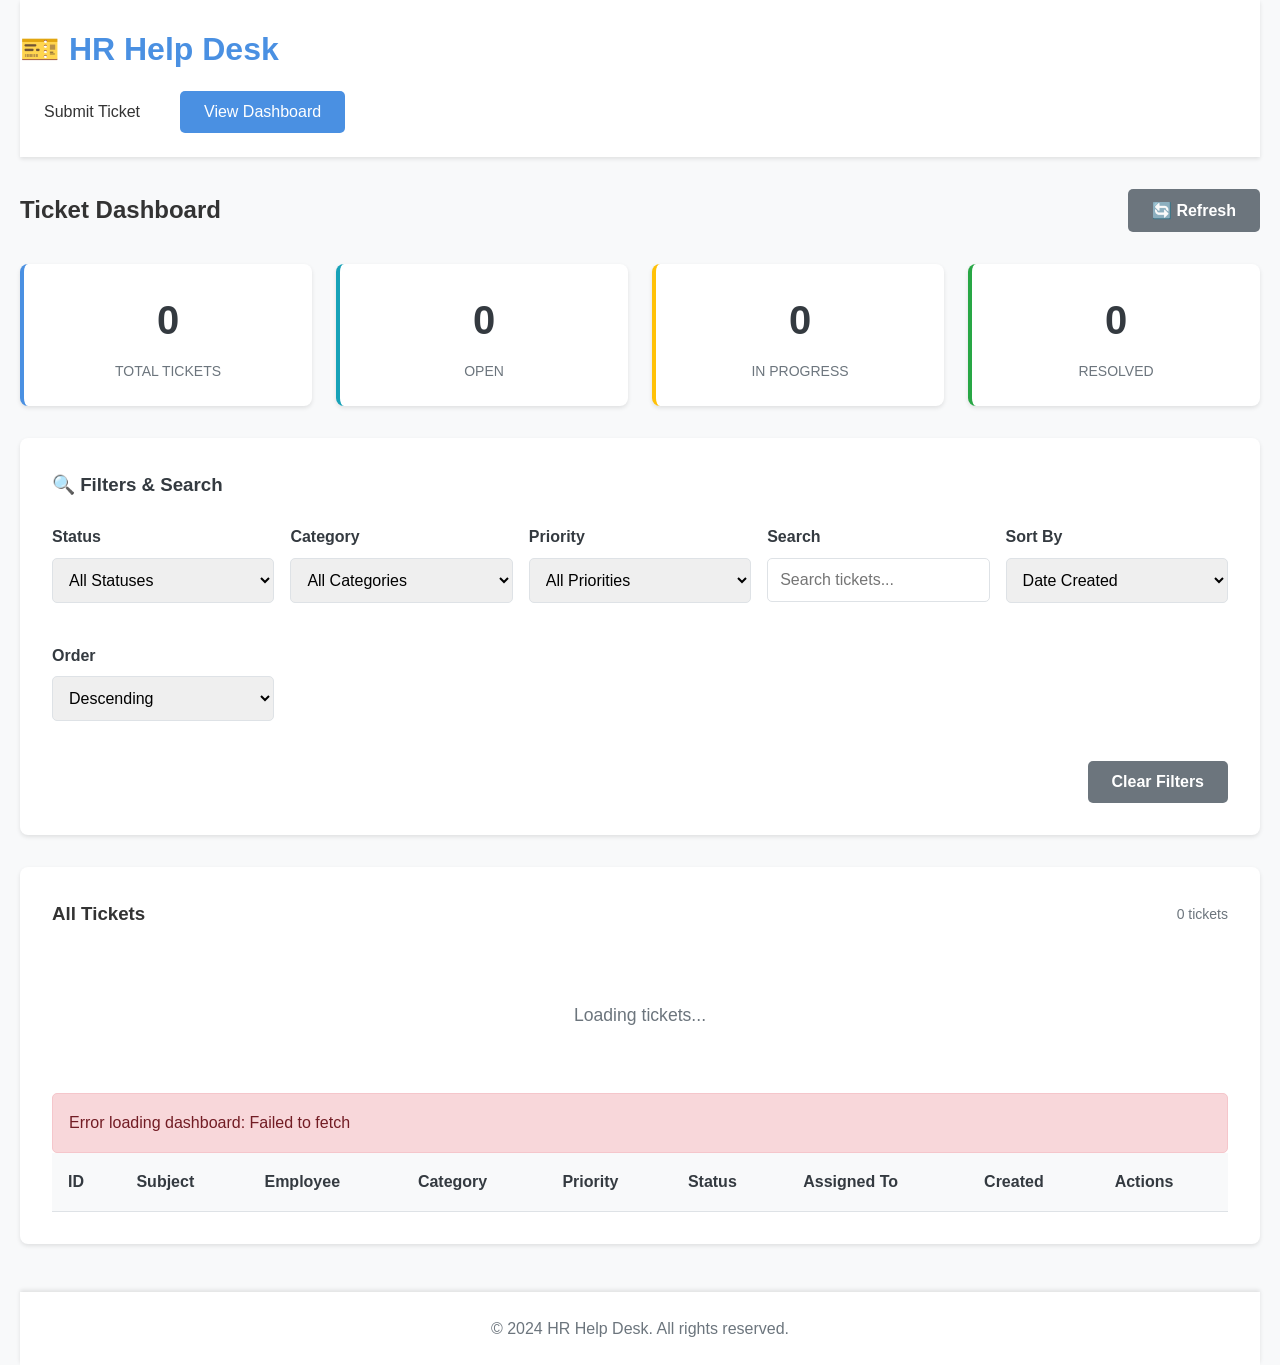
==== frontend/dashboard.html @ f6adac8c "Create complete HR Help Desk application with backend and frontend Co-authored-by: Jowyboss <1142035" ====
<!DOCTYPE html>
<html lang="en">
<head>
    <meta charset="UTF-8">
    <meta name="viewport" content="width=device-width, initial-scale=1.0">
    <title>HR Help Desk - Dashboard</title>
    <link rel="stylesheet" href="css/style.css">
</head>
<body>
    <div class="container">
        <header>
            <h1>🎫 HR Help Desk</h1>
            <nav>
                <a href="index.html">Submit Ticket</a>
                <a href="dashboard.html" class="active">View Dashboard</a>
            </nav>
        </header>

        <main>
            <div class="dashboard">
                <div class="dashboard-header">
                    <h2>Ticket Dashboard</h2>
                    <button onclick="location.reload()" class="btn btn-secondary">
                        🔄 Refresh
                    </button>
                </div>

                <!-- Stats Cards -->
                <div class="stats-grid" id="statsGrid">
                    <div class="stat-card">
                        <div class="stat-value" id="totalTickets">0</div>
                        <div class="stat-label">Total Tickets</div>
                    </div>
                    <div class="stat-card stat-open">
                        <div class="stat-value" id="openTickets">0</div>
                        <div class="stat-label">Open</div>
                    </div>
                    <div class="stat-card stat-progress">
                        <div class="stat-value" id="inProgressTickets">0</div>
                        <div class="stat-label">In Progress</div>
                    </div>
                    <div class="stat-card stat-resolved">
                        <div class="stat-value" id="resolvedTickets">0</div>
                        <div class="stat-label">Resolved</div>
                    </div>
                </div>

                <!-- Filters -->
                <div class="filters-card">
                    <h3>🔍 Filters & Search</h3>
                    <div class="filters-grid">
                        <div class="form-group">
                            <label for="filterStatus">Status</label>
                            <select id="filterStatus" onchange="applyFilters()">
                                <option value="">All Statuses</option>
                                <option value="Open">Open</option>
                                <option value="In Progress">In Progress</option>
                                <option value="Resolved">Resolved</option>
                                <option value="Closed">Closed</option>
                            </select>
                        </div>

                        <div class="form-group">
                            <label for="filterCategory">Category</label>
                            <select id="filterCategory" onchange="applyFilters()">
                                <option value="">All Categories</option>
                                <option value="Benefits">Benefits</option>
                                <option value="Payroll">Payroll</option>
                                <option value="Time Off">Time Off</option>
                                <option value="Onboarding">Onboarding</option>
                                <option value="General">General</option>
                            </select>
                        </div>

                        <div class="form-group">
                            <label for="filterPriority">Priority</label>
                            <select id="filterPriority" onchange="applyFilters()">
                                <option value="">All Priorities</option>
                                <option value="Urgent">Urgent</option>
                                <option value="High">High</option>
                                <option value="Medium">Medium</option>
                                <option value="Low">Low</option>
                            </select>
                        </div>

                        <div class="form-group">
                            <label for="searchInput">Search</label>
                            <input type="text" id="searchInput" placeholder="Search tickets..." 
                                   onkeyup="handleSearch()" />
                        </div>

                        <div class="form-group">
                            <label for="sortBy">Sort By</label>
                            <select id="sortBy" onchange="applyFilters()">
                                <option value="created_at">Date Created</option>
                                <option value="updated_at">Last Updated</option>
                                <option value="priority">Priority</option>
                                <option value="status">Status</option>
                            </select>
                        </div>

                        <div class="form-group">
                            <label for="sortOrder">Order</label>
                            <select id="sortOrder" onchange="applyFilters()">
                                <option value="desc">Descending</option>
                                <option value="asc">Ascending</option>
                            </select>
                        </div>
                    </div>

                    <div class="filter-actions">
                        <button onclick="clearFilters()" class="btn btn-secondary">Clear Filters</button>
                    </div>
                </div>

                <!-- Tickets Table -->
                <div class="card">
                    <div class="tickets-header">
                        <h3>All Tickets</h3>
                        <span id="ticketCount" class="ticket-count">0 tickets</span>
                    </div>
                    
                    <div id="loadingMessage" class="loading">Loading tickets...</div>
                    <div id="errorMessage" class="message error hidden"></div>
                    
                    <div class="table-responsive">
                        <table id="ticketsTable" class="tickets-table">
                            <thead>
                                <tr>
                                    <th>ID</th>
                                    <th>Subject</th>
                                    <th>Employee</th>
                                    <th>Category</th>
                                    <th>Priority</th>
                                    <th>Status</th>
                                    <th>Assigned To</th>
                                    <th>Created</th>
                                    <th>Actions</th>
                                </tr>
                            </thead>
                            <tbody id="ticketsTableBody">
                                <!-- Tickets will be loaded here -->
                            </tbody>
                        </table>
                    </div>
                </div>
            </div>
        </main>

        <footer>
            <p>&copy; 2024 HR Help Desk. All rights reserved.</p>
        </footer>
    </div>

    <script src="js/app.js"></script>
    <script>
        let allTickets = [];
        let searchTimeout = null;

        // Load tickets on page load
        document.addEventListener('DOMContentLoaded', async () => {
            await loadDashboard();
        });

        async function loadDashboard() {
            try {
                // Load stats
                const stats = await getStats();
                displayStats(stats);

                // Load tickets
                await applyFilters();
            } catch (error) {
                showError('Error loading dashboard: ' + error.message);
            }
        }

        function displayStats(stats) {
            if (stats && stats.by_status) {
                document.getElementById('totalTickets').textContent = stats.total_tickets || 0;
                document.getElementById('openTickets').textContent = stats.by_status.open || 0;
                document.getElementById('inProgressTickets').textContent = stats.by_status.in_progress || 0;
                document.getElementById('resolvedTickets').textContent = stats.by_status.resolved || 0;
            }
        }

        async function applyFilters() {
            const filters = {
                status: document.getElementById('filterStatus').value,
                category: document.getElementById('filterCategory').value,
                priority: document.getElementById('filterPriority').value,
                search: document.getElementById('searchInput').value,
                sort_by: document.getElementById('sortBy').value,
                sort_order: document.getElementById('sortOrder').value
            };

            try {
                document.getElementById('loadingMessage').style.display = 'block';
                const tickets = await getTickets(filters);
                allTickets = tickets;
                displayTickets(tickets);
                document.getElementById('loadingMessage').style.display = 'none';
            } catch (error) {
                document.getElementById('loadingMessage').style.display = 'none';
                showError('Error loading tickets: ' + error.message);
            }
        }

        function handleSearch() {
            if (searchTimeout) {
                clearTimeout(searchTimeout);
            }
            searchTimeout = setTimeout(() => {
                applyFilters();
            }, 500);
        }

        function clearFilters() {
            document.getElementById('filterStatus').value = '';
            document.getElementById('filterCategory').value = '';
            document.getElementById('filterPriority').value = '';
            document.getElementById('searchInput').value = '';
            document.getElementById('sortBy').value = 'created_at';
            document.getElementById('sortOrder').value = 'desc';
            applyFilters();
        }

        function displayTickets(tickets) {
            const tbody = document.getElementById('ticketsTableBody');
            document.getElementById('ticketCount').textContent = `${tickets.length} ticket${tickets.length !== 1 ? 's' : ''}`;

            if (tickets.length === 0) {
                tbody.innerHTML = '<tr><td colspan="9" class="no-data">No tickets found</td></tr>';
                return;
            }

            tbody.innerHTML = tickets.map(ticket => `
                <tr>
                    <td>#${ticket.id}</td>
                    <td class="ticket-subject">
                        <a href="ticket-detail.html?id=${ticket.id}">${escapeHtml(ticket.subject)}</a>
                    </td>
                    <td>${escapeHtml(ticket.employee_name)}</td>
                    <td><span class="badge badge-category">${ticket.category}</span></td>
                    <td><span class="badge badge-priority-${ticket.priority.toLowerCase()}">${ticket.priority}</span></td>
                    <td><span class="badge badge-status-${ticket.status.toLowerCase().replace(' ', '-')}">${ticket.status}</span></td>
                    <td>${ticket.assigned_to ? escapeHtml(ticket.assigned_to) : '<em class="unassigned">Unassigned</em>'}</td>
                    <td>${formatDate(ticket.created_at)}</td>
                    <td>
                        <a href="ticket-detail.html?id=${ticket.id}" class="btn-small">View</a>
                    </td>
                </tr>
            `).join('');
        }

        function showError(message) {
            const errorEl = document.getElementById('errorMessage');
            errorEl.textContent = message;
            errorEl.classList.remove('hidden');
        }

        function escapeHtml(text) {
            const div = document.createElement('div');
            div.textContent = text;
            return div.innerHTML;
        }

        function formatDate(dateString) {
            if (!dateString) return 'N/A';
            const date = new Date(dateString);
            return date.toLocaleDateString() + ' ' + date.toLocaleTimeString([], {hour: '2-digit', minute:'2-digit'});
        }
    </script>
</body>
</html>
---- frontend/css/style.css ----
/* Global Styles */
:root {
    --primary-color: #4a90e2;
    --secondary-color: #6c757d;
    --success-color: #28a745;
    --danger-color: #dc3545;
    --warning-color: #ffc107;
    --info-color: #17a2b8;
    --light-gray: #f8f9fa;
    --medium-gray: #e9ecef;
    --dark-gray: #343a40;
    --border-color: #dee2e6;
    --text-color: #333;
    --shadow: 0 2px 4px rgba(0,0,0,0.1);
    --shadow-lg: 0 4px 12px rgba(0,0,0,0.15);
}

* {
    margin: 0;
    padding: 0;
    box-sizing: border-box;
}

body {
    font-family: -apple-system, BlinkMacSystemFont, 'Segoe UI', Roboto, 'Helvetica Neue', Arial, sans-serif;
    line-height: 1.6;
    color: var(--text-color);
    background-color: var(--light-gray);
}

.container {
    max-width: 1400px;
    margin: 0 auto;
    padding: 0 20px;
}

/* Header */
header {
    background-color: white;
    box-shadow: var(--shadow);
    padding: 1.5rem 0;
    margin-bottom: 2rem;
}

header h1 {
    font-size: 2rem;
    color: var(--primary-color);
    margin-bottom: 1rem;
}

nav {
    display: flex;
    gap: 1rem;
}

nav a {
    padding: 0.5rem 1.5rem;
    text-decoration: none;
    color: var(--text-color);
    border-radius: 5px;
    transition: all 0.3s;
    font-weight: 500;
}

nav a:hover {
    background-color: var(--light-gray);
    color: var(--primary-color);
}

nav a.active {
    background-color: var(--primary-color);
    color: white;
}

/* Main Content */
main {
    min-height: 70vh;
    margin-bottom: 2rem;
}

/* Cards */
.card {
    background-color: white;
    border-radius: 8px;
    box-shadow: var(--shadow);
    padding: 2rem;
    margin-bottom: 2rem;
}

.card h2 {
    color: var(--dark-gray);
    margin-bottom: 0.5rem;
}

.subtitle {
    color: var(--secondary-color);
    margin-bottom: 2rem;
}

/* Forms */
.form-group {
    margin-bottom: 1.5rem;
}

.form-group label {
    display: block;
    margin-bottom: 0.5rem;
    font-weight: 600;
    color: var(--dark-gray);
}

.form-group input,
.form-group select,
.form-group textarea {
    width: 100%;
    padding: 0.75rem;
    border: 1px solid var(--border-color);
    border-radius: 5px;
    font-size: 1rem;
    font-family: inherit;
    transition: border-color 0.3s;
}

.form-group input:focus,
.form-group select:focus,
.form-group textarea:focus {
    outline: none;
    border-color: var(--primary-color);
    box-shadow: 0 0 0 3px rgba(74, 144, 226, 0.1);
}

.form-row {
    display: grid;
    grid-template-columns: 1fr 1fr;
    gap: 1.5rem;
}

.form-actions {
    display: flex;
    gap: 1rem;
    margin-top: 2rem;
}

/* Buttons */
.btn {
    padding: 0.75rem 1.5rem;
    border: none;
    border-radius: 5px;
    font-size: 1rem;
    font-weight: 600;
    cursor: pointer;
    transition: all 0.3s;
    text-decoration: none;
    display: inline-block;
}

.btn-primary {
    background-color: var(--primary-color);
    color: white;
}

.btn-primary:hover {
    background-color: #3a7bc8;
    box-shadow: var(--shadow);
}

.btn-secondary {
    background-color: var(--secondary-color);
    color: white;
}

.btn-secondary:hover {
    background-color: #5a6268;
    box-shadow: var(--shadow);
}

.btn-small {
    padding: 0.4rem 0.8rem;
    font-size: 0.875rem;
    background-color: var(--primary-color);
    color: white;
    text-decoration: none;
    border-radius: 4px;
    display: inline-block;
    transition: all 0.3s;
}

.btn-small:hover {
    background-color: #3a7bc8;
}

/* Messages */
.message {
    padding: 1rem;
    border-radius: 5px;
    margin-top: 1rem;
}

.message.success {
    background-color: #d4edda;
    color: #155724;
    border: 1px solid #c3e6cb;
}

.message.error {
    background-color: #f8d7da;
    color: #721c24;
    border: 1px solid #f5c6cb;
}

.message.hidden {
    display: none;
}

/* Dashboard */
.dashboard-header {
    display: flex;
    justify-content: space-between;
    align-items: center;
    margin-bottom: 2rem;
}

.dashboard-header h2 {
    margin: 0;
}

/* Stats Grid */
.stats-grid {
    display: grid;
    grid-template-columns: repeat(auto-fit, minmax(200px, 1fr));
    gap: 1.5rem;
    margin-bottom: 2rem;
}

.stat-card {
    background-color: white;
    border-radius: 8px;
    box-shadow: var(--shadow);
    padding: 1.5rem;
    text-align: center;
    border-left: 4px solid var(--primary-color);
}

.stat-card.stat-open {
    border-left-color: var(--info-color);
}

.stat-card.stat-progress {
    border-left-color: var(--warning-color);
}

.stat-card.stat-resolved {
    border-left-color: var(--success-color);
}

.stat-value {
    font-size: 2.5rem;
    font-weight: bold;
    color: var(--dark-gray);
}

.stat-label {
    color: var(--secondary-color);
    font-size: 0.875rem;
    text-transform: uppercase;
    margin-top: 0.5rem;
}

/* Filters */
.filters-card {
    background-color: white;
    border-radius: 8px;
    box-shadow: var(--shadow);
    padding: 2rem;
    margin-bottom: 2rem;
}

.filters-card h3 {
    margin-bottom: 1.5rem;
    color: var(--dark-gray);
}

.filters-grid {
    display: grid;
    grid-template-columns: repeat(auto-fit, minmax(200px, 1fr));
    gap: 1rem;
    margin-bottom: 1rem;
}

.filter-actions {
    text-align: right;
}

/* Table */
.tickets-header {
    display: flex;
    justify-content: space-between;
    align-items: center;
    margin-bottom: 1.5rem;
}

.ticket-count {
    color: var(--secondary-color);
    font-size: 0.875rem;
}

.table-responsive {
    overflow-x: auto;
}

.tickets-table {
    width: 100%;
    border-collapse: collapse;
}

.tickets-table th,
.tickets-table td {
    padding: 1rem;
    text-align: left;
    border-bottom: 1px solid var(--border-color);
}

.tickets-table th {
    background-color: var(--light-gray);
    font-weight: 600;
    color: var(--dark-gray);
    white-space: nowrap;
}

.tickets-table tr:hover {
    background-color: var(--light-gray);
}

.ticket-subject a {
    color: var(--primary-color);
    text-decoration: none;
    font-weight: 500;
}

.ticket-subject a:hover {
    text-decoration: underline;
}

.no-data {
    text-align: center;
    color: var(--secondary-color);
    padding: 3rem !important;
    font-style: italic;
}

.unassigned {
    color: var(--secondary-color);
}

/* Badges */
.badge {
    padding: 0.35rem 0.75rem;
    border-radius: 12px;
    font-size: 0.75rem;
    font-weight: 600;
    text-transform: uppercase;
    display: inline-block;
}

.badge-category {
    background-color: var(--light-gray);
    color: var(--dark-gray);
}

.badge-priority-low {
    background-color: #d1ecf1;
    color: #0c5460;
}

.badge-priority-medium {
    background-color: #fff3cd;
    color: #856404;
}

.badge-priority-high {
    background-color: #f8d7da;
    color: #721c24;
}

.badge-priority-urgent {
    background-color: var(--danger-color);
    color: white;
}

.badge-status-open {
    background-color: #d1ecf1;
    color: #0c5460;
}

.badge-status-in-progress {
    background-color: #fff3cd;
    color: #856404;
}

.badge-status-resolved {
    background-color: #d4edda;
    color: #155724;
}

.badge-status-closed {
    background-color: var(--medium-gray);
    color: var(--secondary-color);
}

/* Loading */
.loading {
    text-align: center;
    padding: 3rem;
    color: var(--secondary-color);
    font-size: 1.1rem;
}

/* Ticket Detail Page */
.ticket-detail {
    max-width: 1000px;
    margin: 0 auto;
}

.ticket-header {
    margin-bottom: 2rem;
}

.back-link {
    color: var(--primary-color);
    text-decoration: none;
    font-size: 0.875rem;
    display: inline-block;
    margin-bottom: 1rem;
}

.back-link:hover {
    text-decoration: underline;
}

.ticket-meta {
    color: var(--secondary-color);
    font-size: 0.875rem;
    margin-top: 0.5rem;
}

.ticket-meta span {
    margin-right: 1.5rem;
}

.ticket-info-grid {
    display: grid;
    grid-template-columns: repeat(auto-fit, minmax(200px, 1fr));
    gap: 1.5rem;
    margin-bottom: 2rem;
}

.info-item label {
    display: block;
    font-weight: 600;
    color: var(--secondary-color);
    font-size: 0.875rem;
    margin-bottom: 0.5rem;
    text-transform: uppercase;
}

.info-item div {
    color: var(--dark-gray);
    font-size: 1rem;
}

.description-section {
    border-top: 1px solid var(--border-color);
    padding-top: 2rem;
}

.description-section label {
    display: block;
    font-weight: 600;
    color: var(--secondary-color);
    font-size: 0.875rem;
    margin-bottom: 0.5rem;
    text-transform: uppercase;
}

.ticket-description {
    color: var(--dark-gray);
    line-height: 1.8;
    white-space: pre-wrap;
}

/* Comments */
.add-comment-section {
    padding-bottom: 2rem;
    border-bottom: 1px solid var(--border-color);
    margin-bottom: 2rem;
}

.comments-list {
    margin-top: 1.5rem;
}

.comment {
    background-color: var(--light-gray);
    border-left: 3px solid var(--primary-color);
    padding: 1rem;
    margin-bottom: 1rem;
    border-radius: 4px;
}

.comment-header {
    display: flex;
    justify-content: space-between;
    margin-bottom: 0.5rem;
}

.comment-header strong {
    color: var(--dark-gray);
}

.comment-date {
    color: var(--secondary-color);
    font-size: 0.875rem;
}

.comment-text {
    color: var(--text-color);
    line-height: 1.6;
    white-space: pre-wrap;
}

.no-comments {
    text-align: center;
    color: var(--secondary-color);
    padding: 2rem;
    font-style: italic;
}

/* Footer */
footer {
    background-color: white;
    box-shadow: 0 -2px 4px rgba(0,0,0,0.1);
    padding: 1.5rem 0;
    margin-top: 3rem;
    text-align: center;
    color: var(--secondary-color);
}

/* Responsive Design */
@media (max-width: 768px) {
    .form-row,
    .filters-grid {
        grid-template-columns: 1fr;
    }

    .stats-grid {
        grid-template-columns: repeat(2, 1fr);
    }

    .tickets-table {
        font-size: 0.875rem;
    }

    .tickets-table th,
    .tickets-table td {
        padding: 0.75rem 0.5rem;
    }

    .form-actions {
        flex-direction: column;
    }

    .btn {
        width: 100%;
    }
}

@media (max-width: 480px) {
    header h1 {
        font-size: 1.5rem;
    }

    nav {
        flex-direction: column;
    }

    .stats-grid {
        grid-template-columns: 1fr;
    }
}
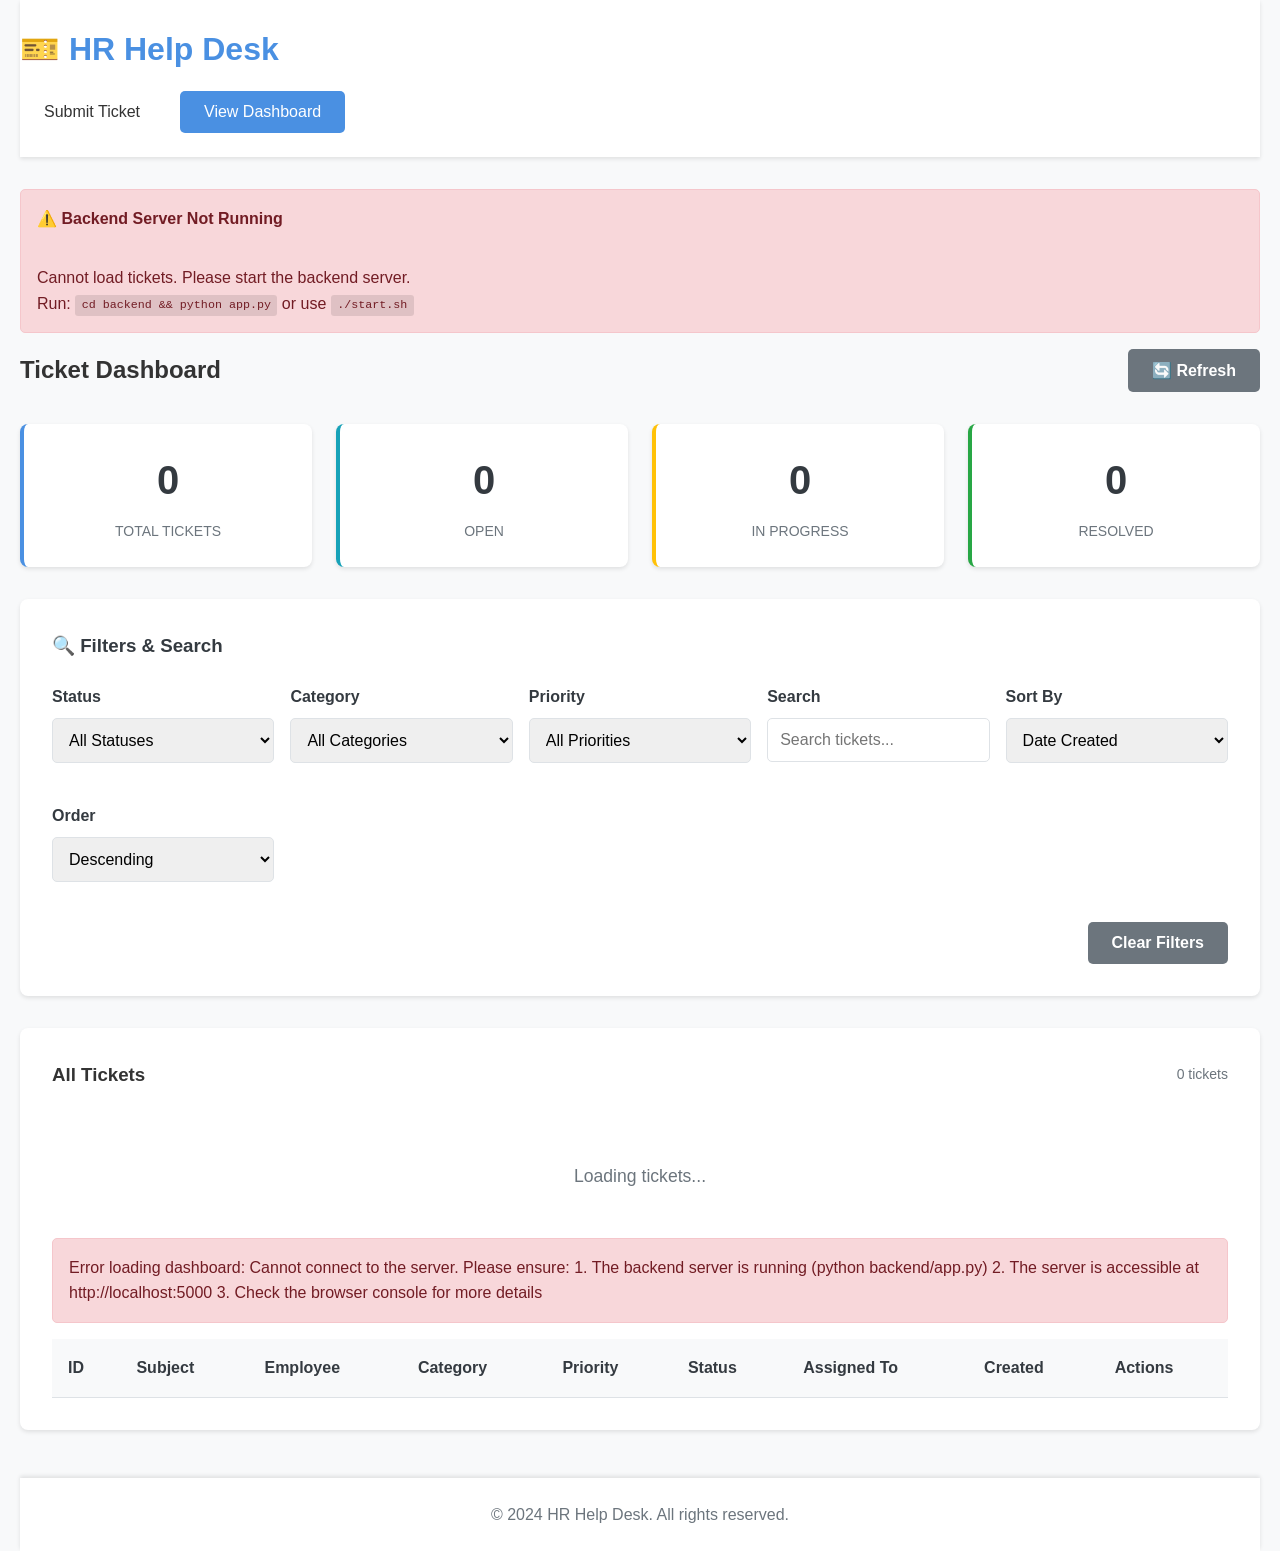
==== commit e83919a2: "Fix "Failed to fetch" error with better error handling and server status checks Co-authored-by: Jowy" ====
--- a/frontend/dashboard.html
+++ b/frontend/dashboard.html
@@ -17,6 +17,9 @@
         </header>
 
         <main>
+            <!-- Server Status Indicator -->
+            <div id="serverStatus" class="message hidden"></div>
+            
             <div class="dashboard">
                 <div class="dashboard-header">
                     <h2>Ticket Dashboard</h2>
@@ -159,8 +162,25 @@
 
         // Load tickets on page load
         document.addEventListener('DOMContentLoaded', async () => {
+            await checkConnection();
             await loadDashboard();
         });
+        
+        // Check server connection
+        async function checkConnection() {
+            const statusEl = document.getElementById('serverStatus');
+            const isConnected = await checkServerConnection();
+            
+            if (!isConnected) {
+                statusEl.innerHTML = `
+                    <strong>⚠️ Backend Server Not Running</strong><br>
+                    Cannot load tickets. Please start the backend server.<br>
+                    Run: <code>cd backend && python app.py</code> or use <code>./start.sh</code>
+                `;
+                statusEl.className = 'message error';
+                statusEl.classList.remove('hidden');
+            }
+        }
 
         async function loadDashboard() {
             try {
@@ -258,18 +278,6 @@
             errorEl.textContent = message;
             errorEl.classList.remove('hidden');
         }
-
-        function escapeHtml(text) {
-            const div = document.createElement('div');
-            div.textContent = text;
-            return div.innerHTML;
-        }
-
-        function formatDate(dateString) {
-            if (!dateString) return 'N/A';
-            const date = new Date(dateString);
-            return date.toLocaleDateString() + ' ' + date.toLocaleTimeString([], {hour: '2-digit', minute:'2-digit'});
-        }
     </script>
 </body>
 </html>
--- a/frontend/css/style.css
+++ b/frontend/css/style.css
@@ -193,7 +193,8 @@
 .message {
     padding: 1rem;
     border-radius: 5px;
-    margin-top: 1rem;
+    margin-bottom: 1rem;
+    line-height: 1.6;
 }
 
 .message.success {
@@ -206,6 +207,19 @@
     background-color: #f8d7da;
     color: #721c24;
     border: 1px solid #f5c6cb;
+}
+
+.message code {
+    background-color: rgba(0, 0, 0, 0.1);
+    padding: 0.2rem 0.4rem;
+    border-radius: 3px;
+    font-family: monospace;
+    font-size: 0.9em;
+}
+
+.message strong {
+    display: block;
+    margin-bottom: 0.5rem;
 }
 
 .message.hidden {
